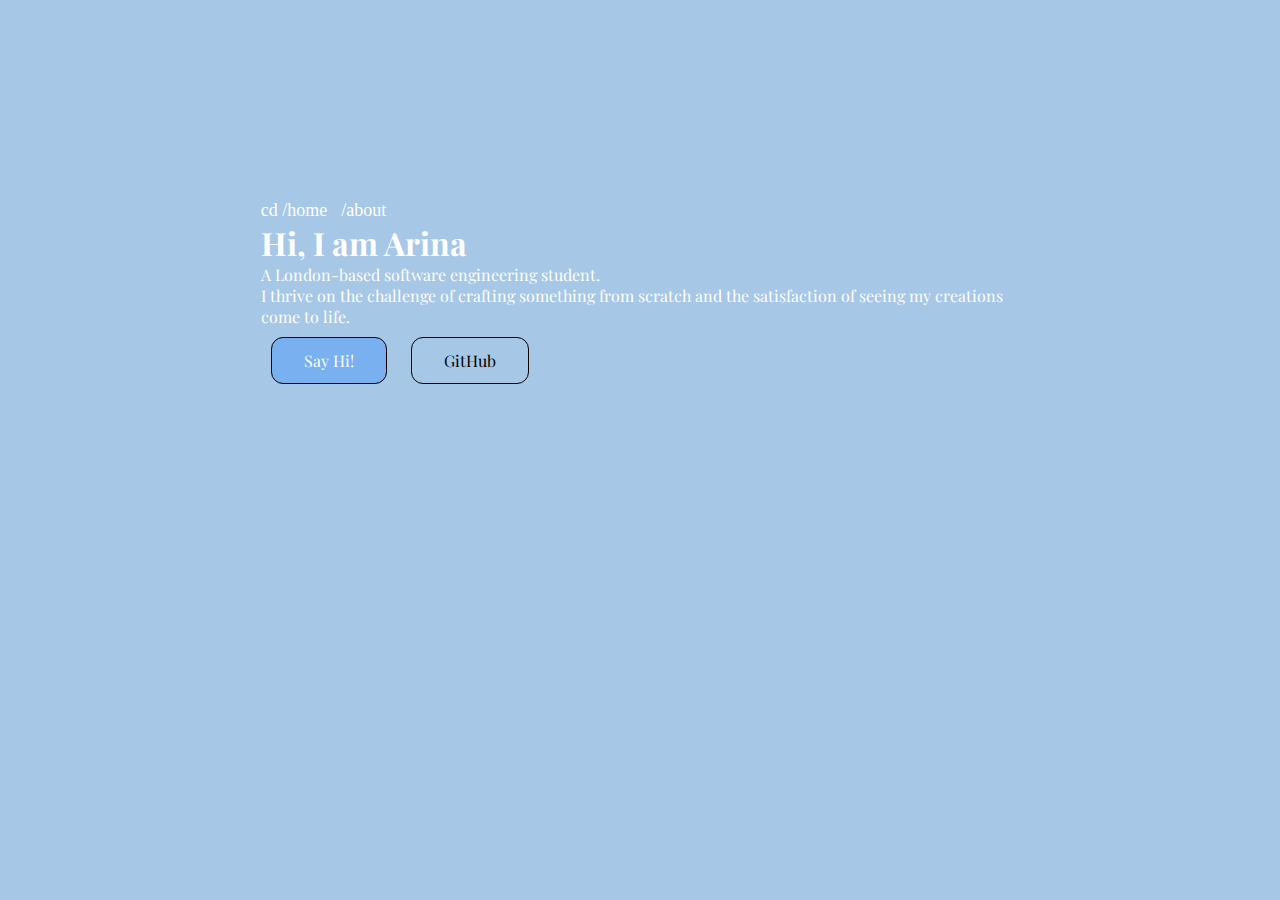
==== index.html @ 44f9cfb4 "first commit" ====
<!DOCTYPE html>
<html>
	<head>
		<link rel="stylesheet" href="style.css">
		<link href="https://fonts.googleapis.com/css2?family=Playfair+Display:wght@400;700&display=swap" rel="stylesheet">
		<meta charset = "UTF-8">
		<meta name ="description" content = "Personal website">
		<meta name="author" content="Arina Tyurina">
		<title>arinatyurina</title>
	</head>
	<body>
		 <!-- Navigation Links -->
		<nav>
		<a href="index.html">cd /home</a>
		<a href="about.html">/about</a>
		</nav>
		<!-- home -->
		<h1>Hi, I am Arina</h1>
		<p>A London-based software engineering student.</p>
		<p>I thrive on the challenge of crafting something from scratch and the satisfaction of seeing my creations come to life.</p>
		<div class="button-container">
			<button class="button button1"><a href="mailto:arina.tyur@gmail.com?subject=Let's%20Connect&body=Hi%20Arina,%0D%0A%0D%0AI'd%20like%20to%20connect%20and%20discuss%20potential%20opportunities%20together.%0D%0ABest%20regards,">Say Hi!</a></button>
			<button class="button button2"><a href="https://github.com/arinatyurina">GitHub</a></button>
		</div>
	</body>
</html>

<!--
	<br/> - break
	<hr/> - horizontal line
	<big>this text is big</big>
	<small>rhis text is smaall</small>
-->
---- style.css ----
body
{
	background-color: #a7c7e7;
}

nav
{
	margin: 200px auto 0 auto;
	width: 60%;
	text-align: left;
}

nav a
{
	margin-left: 10px;
	text-decoration: none;
	color: white;
	font-size: 18px;
}

nav a:first-child {
	margin-left: 0; /* Remove the left margin from the first link */
}
nav a:hover
{
	text-decoration: underline;
}

h1
{
	width: 60%; /* Adjust the width as necessary */
	margin: 0 auto 0 auto;
	text-align: left; /* Keeps the text aligned to the left */
	color: white;
	font-family: 'Playfair Display', serif;
}

p
{
	width: 60%; /* Adjust the width as necessary */
	margin: 0 auto;
	text-align: left; /* Keeps the text aligned to the left */
	color: white;
	font-family: 'Playfair Display', serif;
}

a
{
	text-decoration: none;
	color: inherit;
}

.button-container {
	width: 60%; /* Adjust the width as necessary to match h1 and p */
	margin: auto; /* Center the container and add spacing */
}


.button
{
	width: auto; /* Adjust the width as necessary */
	display: inline-block; /* Align buttons horizontally */
	margin: 10px; /* Add spacing between buttons */
	padding: 12px 32px;

	background-color: transparent;

	border: 1px solid black;
	border-radius: 12px;

	color: white;

	text-align: center;
	display:inline-block;
	font-family: 'Playfair Display', serif;
	font-size: 16px;
	text-decoration: none;

	transition-duration: 0.4s;
}

.button:hover
{
	background-color: white;
	color: black;
}

.button1
{
	background-color: #79B0F0;
}

.button2
{
	color: black;
	background-color: #a7c7e7;
}

/* 
font-size :controls the text size
font-weight:bold   :make the elmenets bold
text:decoration:none   :to display hyperlinks without an underline
text-transform:capitalaze   :each word starts with a capital letter
font-famile  :change the font
border-width: rpx rpx bpx lpx

#byid
.byclass
div p
*/
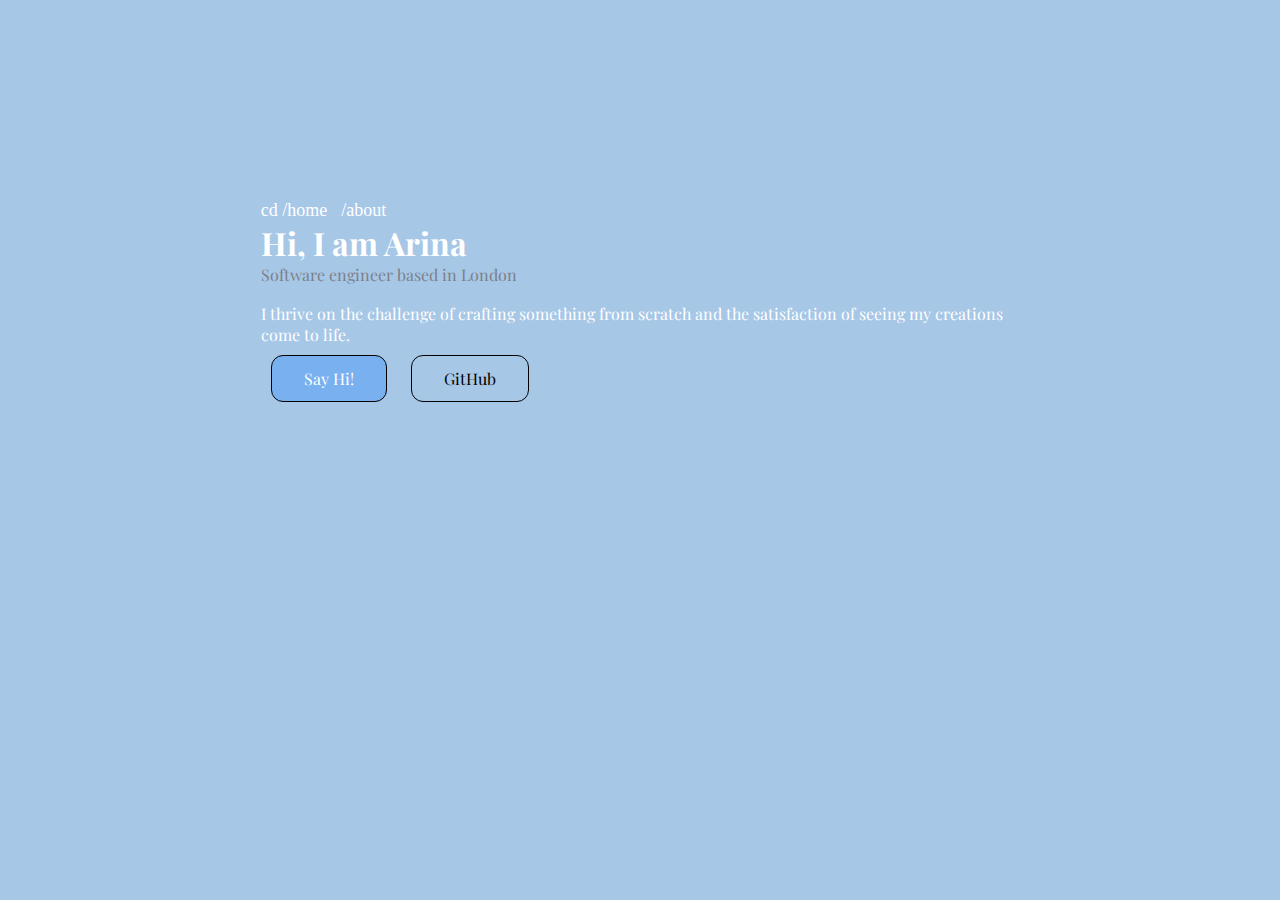
==== commit bee2892a: "added image, aligned with a text" ====
--- a/index.html
+++ b/index.html
@@ -10,17 +10,20 @@
 	</head>
 	<body>
 		 <!-- Navigation Links -->
+		<div class="first-page">
 		<nav>
 		<a href="index.html">cd /home</a>
 		<a href="about.html">/about</a>
 		</nav>
 		<!-- home -->
 		<h1>Hi, I am Arina</h1>
-		<p>A London-based software engineering student.</p>
+		<p style="color: #7c8087;">Software engineer based in London</p>
+		<br>
 		<p>I thrive on the challenge of crafting something from scratch and the satisfaction of seeing my creations come to life.</p>
 		<div class="button-container">
 			<button class="button button1"><a href="mailto:arina.tyur@gmail.com?subject=Let's%20Connect&body=Hi%20Arina,%0D%0A%0D%0AI'd%20like%20to%20connect%20and%20discuss%20potential%20opportunities%20together.%0D%0ABest%20regards,">Say Hi!</a></button>
 			<button class="button button2"><a href="https://github.com/arinatyurina">GitHub</a></button>
+		</div>
 		</div>
 	</body>
 </html>
--- a/style.css
+++ b/style.css
@@ -96,6 +96,31 @@
 	background-color: #a7c7e7;
 }
 
+
+.container
+{
+	display:grid;
+	align-items: center;
+	grid-template-columns: 1fr 1fr 1fr;
+	column-gap: 5px;
+}
+
+.image-with-text {
+	/*margin: 0 auto 0 auto;*/
+	margin: 0 auto;
+	width: 60%;
+	text-align: left;
+  display: flex;
+  /*align-items: center;*/
+
+	color: white;
+	font-family: 'Playfair Display', serif;
+}
+
+.image-with-text img {
+  margin-left: 20px; /* adjust as needed */
+}
+
 /* 
 font-size :controls the text size
 font-weight:bold   :make the elmenets bold
